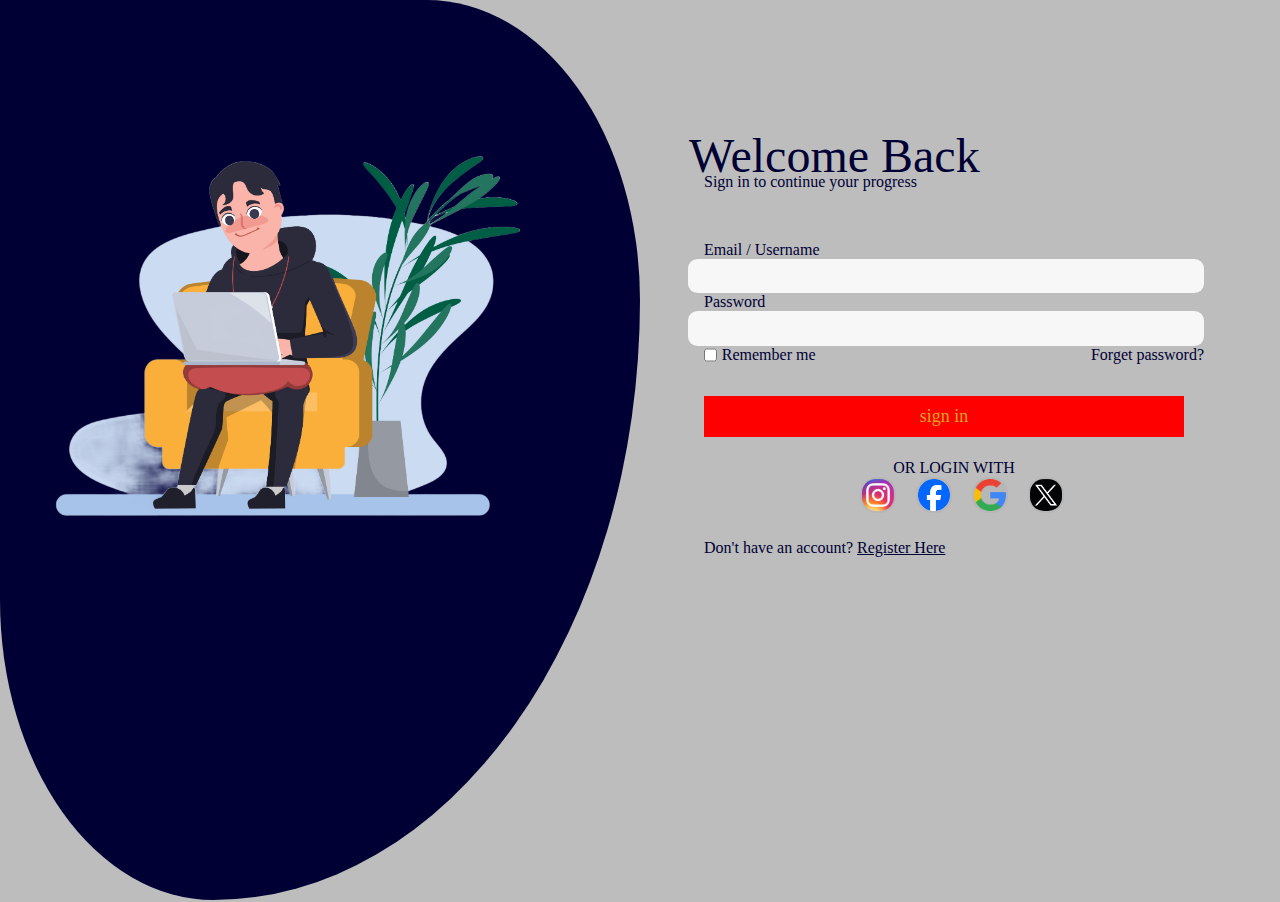
==== index.html @ a5467c84 "first-form-project" ====
<!DOCTYPE html>
<html lang="en">
<head>
    <meta charset="UTF-8">
    <meta name="viewport" content="width=device-width, initial-scale=1.0">
    <title>geeky-cheeky</title>
    <link rel="stylesheet" href="CSS/style.css">
</head>
<body>
    <div id="maincontent">
        <div class="bg_img">
            <div class="bg"></div>
            <img src="img/bgImg.png" alt="bg image">
        </div>

        <div class="form_page">
            <h2>Welcome Back</h2>
            <p>Sign in to continue your progress</p>
            <form method="post" action="/action" id="form">
                <label for="email">Email / Username</label><br>
                <input type="email" name="Email" id="email"><br>
                <label for="passwd">Password</label><br>
                <input type="password" name="password" id="passwd">
                <div>
                    <input type="checkbox" name="checkbox" id="checkbox">
                    <label for="checkbox">Remember me</label>
                    
                    <a href="HTML/signUp.html">Forget password?</a>
                </div>
                <button>sign in</button>
            </form>
            <div id="loginWith">
                <p>OR LOGIN WITH</p>
                <div class="logo">
                    <img src="img/insta.png" alt="instagram">
                    <img src="img/facebook.png" alt="facebook">
                    <img src="img/google.png" alt="google">
                    <img src="img/x.png" alt="X">
                </div>
            </div>
            <div class="signup">
                <p>Don't have an account? <a href="HTML/signUp.html">Register Here</a></p>
            </div>
        </div>
    </div>
</body>
</html>
---- CSS/style.css ----
* {
    margin: 0;
    padding: 0;
    font-family: cursive;
    color: #000035;
}

body {
    background-color: #bdbdbd;
}

#maincontent {
    display: flex;
    flex-wrap: wrap;
    height: 100vh;
}

.bg_img {
    background-color: #000035;
    border-radius: 0 50% 100%;
}

.bg_img img {
    width: 40rem;
    margin-top: 15%;
    margin-left: -5%;
}

.form_page {
    margin-left: 5%;
    margin-top: 10%;
    font-size: 1rem;
    font-weight: 100;
}

.form_page h2 {
    margin-left: -3%;
    font-size: 3rem;
    font-weight: bolder;
}
.form_page p {
    margin-top: -2%;
}

#form {
    margin-top: 10%;
}

#form>input {
    height: 1.9rem;
    width: 30rem;
    margin-left: -1rem;
    border-radius: 0.6rem;
    border-color: transparent;
    background-color: #f7f7f7;
    padding: 0 1rem 0 1rem;
}

#form div {
    display: flex;
    margin-bottom: 2rem;
}

#form div label {
    margin-left: 0.3rem;
}

#form div label:hover  {
    cursor: pointer;
}

#form div a {
    margin-left: auto;
    text-decoration: none;
}

button {
    background-color: red;
    border-color: transparent;
    width: 30rem;
    height: 2.6rem;
    margin: auto;
    color: goldenrod;
    font-size: large;
    margin-bottom: 2rem;
}

button:hover {
    cursor: pointer;
    background-color: rgb(253, 36, 36);
}

#loginWith {
    font-size: 1rem;
    display: flex;
    flex-direction: column;
    /* justify-content: space-between; */
    align-items: center;
}
.logo img {
    border: 2px solid #b7b7b7;
    background-color: #b7b7b7;
    border-radius: 1rem;
    height: 2rem;
    width: 2rem;
    margin-left: 1rem;
}

.logo img:hover {
    cursor: pointer;
}

.signup {
    margin-top: 2rem;
}
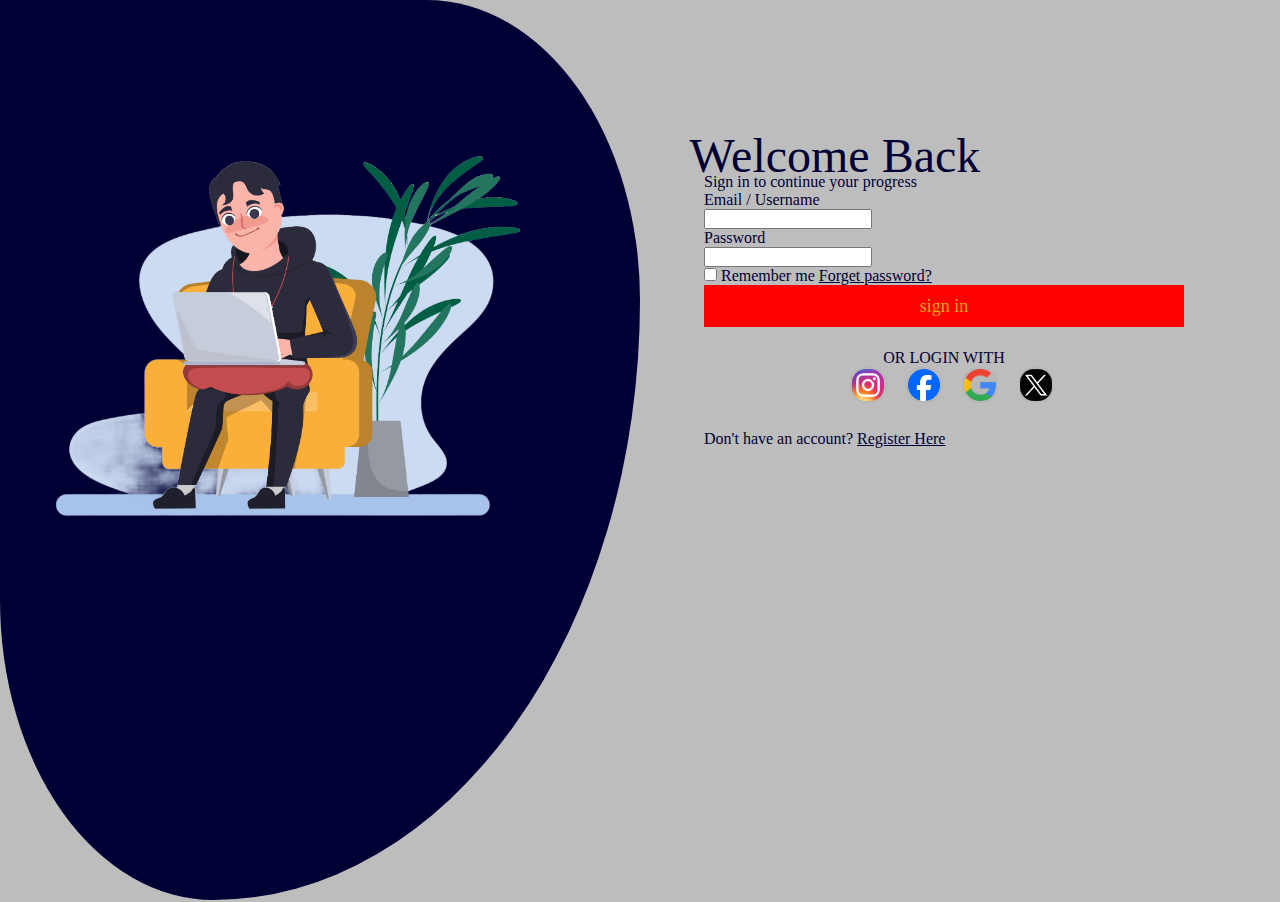
==== commit 36a207da: "updation form" ====
--- a/index.html
+++ b/index.html
@@ -16,7 +16,7 @@
         <div class="form_page">
             <h2>Welcome Back</h2>
             <p>Sign in to continue your progress</p>
-            <form method="post" action="/action" id="form">
+            <form>
                 <label for="email">Email / Username</label><br>
                 <input type="email" name="Email" id="email"><br>
                 <label for="passwd">Password</label><br>
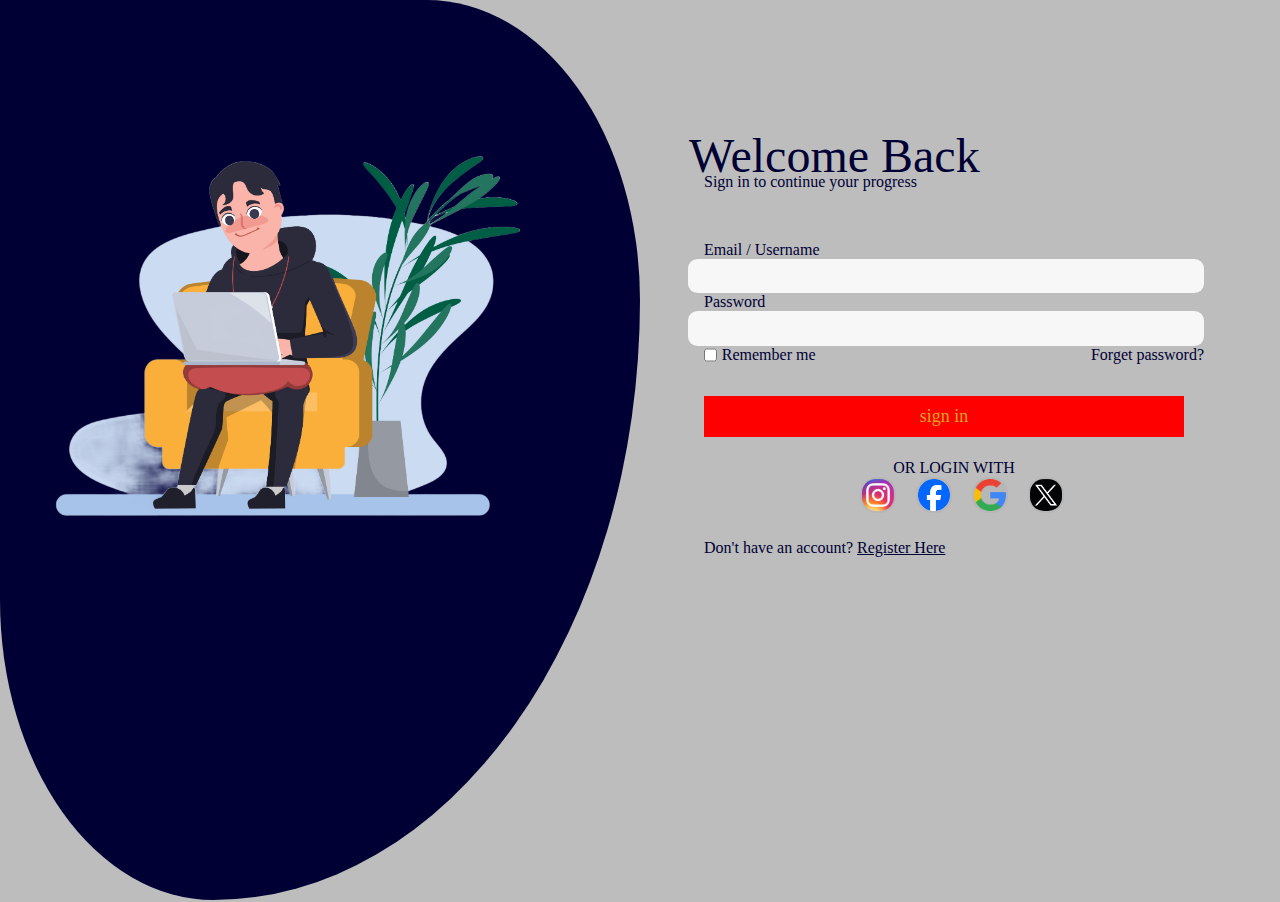
==== commit edc9b973: "updation" ====
--- a/index.html
+++ b/index.html
@@ -16,7 +16,7 @@
         <div class="form_page">
             <h2>Welcome Back</h2>
             <p>Sign in to continue your progress</p>
-            <form>
+            <form id="form">
                 <label for="email">Email / Username</label><br>
                 <input type="email" name="Email" id="email"><br>
                 <label for="passwd">Password</label><br>
